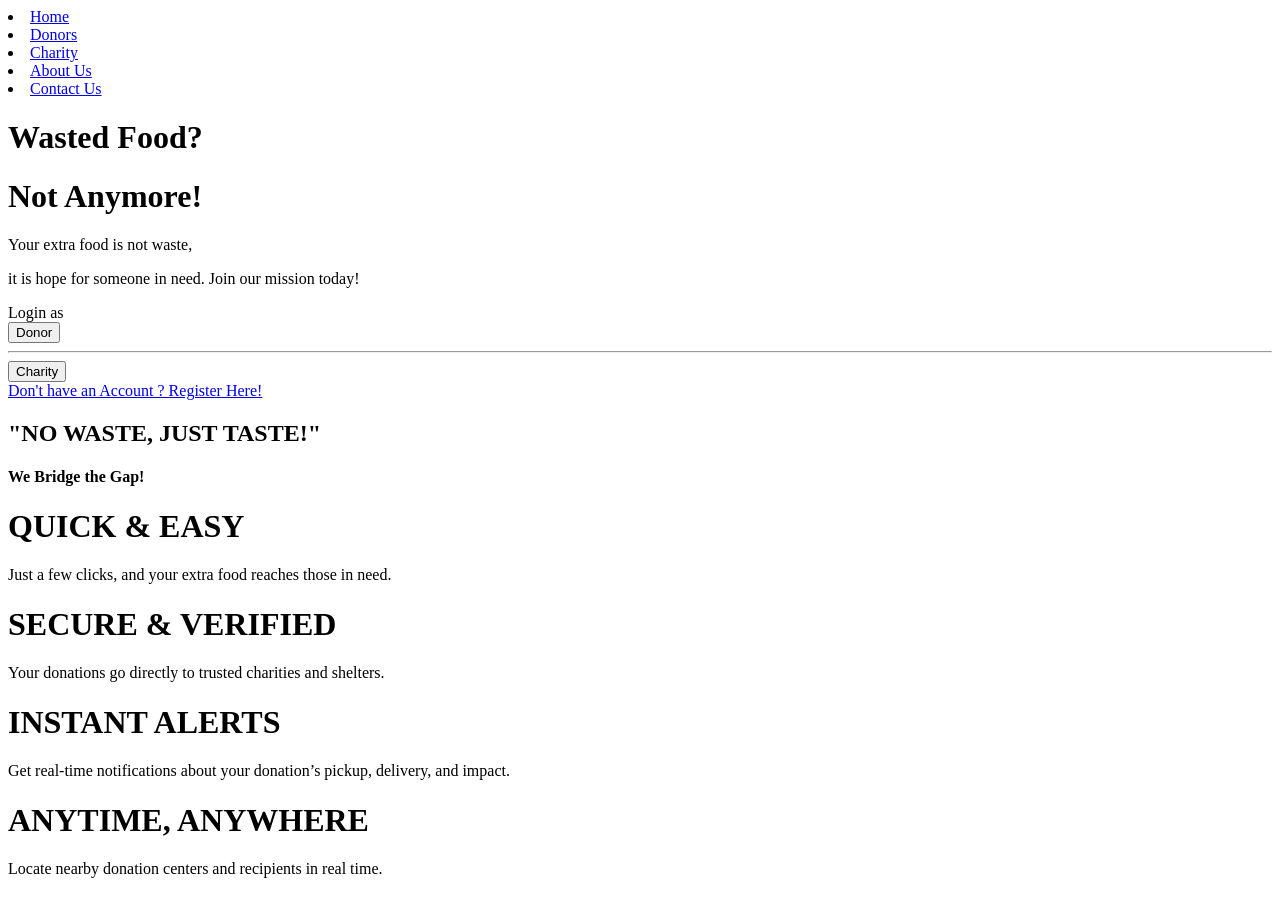
==== index.html @ 1079180d "Add files via upload" ====
<!doctype html>
<html lang="en">
  <head>
    <meta charset="UTF-8" />
    <link rel="icon" type="image/svg+xml" href="/vite.svg" />
    <link href="/src/style.css" rel="stylesheet">
    <meta name="viewport" content="width=device-width, initial-scale=1.0" />
    <style>
      @import url('https://fonts.googleapis.com/css2?family=Ubuntu&display=swap');
      @import url('https://fonts.googleapis.com/css2?family=Sigmar&display=swap');
      @import url('https://fonts.googleapis.com/css2?family=Bebas+Neue&display=swap');
      @import url('https://fonts.googleapis.com/css2?family=Yanone+Kaffeesatz:wght@200..700&display=swap');
      @import url('https://fonts.googleapis.com/css2?family=Poppins:ital,wght@0,100;0,200;0,300;0,400;0,500;0,600;0,700;0,800;0,900;1,100;1,200;1,300;1,400;1,500;1,600;1,700;1,800;1,900&display=swap');
    </style>
    
    <script type="module" src="/src/index.js"></script>

    <title>Vite App</title>
  </head>
  <body class="flex flex-col">
    <nav class="h-32 w-full p-6 bg-[#e7e0d2] flex items-center align-middle">
      <a href="index.html">
        <div class="h-32 w-36 bg-[url('/FoodLink_Final_Logo.png')] bg-cover bg-center"></div>
      </a>

      <a href="index.html">
        <div class="h-32 w-[350px] bg-[url('/Copy_of_FOODLINK(2).png')] bg-cover"></div>
      </a>
      
      <div id="navtabs_container" class="flex ml-[660px] align-middle gap-9 font-medium  text-[22px] list-none">
          <li class="h-10 border-b-4 border-transparent hover:border-[#f08223] px-4 delay-150 duration-200 ease-in-out hover:text-[#2f4858] font-[Ubuntu]"><a href="index.html">Home</a></li>
          <li class="h-10 border-b-4 border-transparent hover:border-[#f08223] px-4 delay-150 duration-200 ease-in-out hover:text-[#2f4858] font-[Ubuntu]"><a href="donors.html">Donors</a></li>
          <li class="h-10 border-b-4 border-transparent hover:border-[#f08223] px-4 delay-150 duration-200 ease-in-out hover:text-[#2f4858] font-[Ubuntu]"><a href="charity.html">Charity</a></li>
          <li class="h-10 border-b-4 border-transparent hover:border-[#f08223] px-4 delay-150 duration-200 ease-in-out hover:text-[#2f4858] font-[Ubuntu]"><a href="index.html">About Us</a></li>
          <li class="h-10 border-b-4 border-transparent hover:border-[#f08223] px-4 delay-150 duration-200 ease-in-out hover:text-[#2f4858] font-[Ubuntu]"><a href="index.html">Contact Us</a></li>
      </div>
    </nav>

    <div id="section1" class="relative flex h-[800px] w-full bg-[url('/NGO_Childs_img.jpg')] bg-cover bg-center" >
      <div id="black_cover" class="h-[800px] w-full absolute bg-black/60 inset-0 flex">

        <div id="leftdiv-section1" class="h-[800px] w-[50%] -mt-16">
          <h1 class="font-[Ubuntu] text-white text-8xl mt-44 ml-5 font-extrabold">Wasted Food?</h1>
          <h1 class="font-[Ubuntu] text-white text-7xl ml-5 font-extrabold">Not Anymore!</h1>
          <p class="font-[Ubuntu] text-4xl text-white ml-5 mt-12">Your extra food is not waste,</p>
          <p class="font-[Ubuntu] text-4xl text-white ml-5">it is hope for someone in need. Join our mission today!</p>
          <!-- <img src="/smile-logo.png" alt="" class="h-60 w-80 -mt-6"> -->
        </div>

        <div id="rightdiv-section1" class="h-[800px] w-[50%] mr-10 flex justify-end items-center">
          <div id="loginbox" class="h-[70%] w-[70%] flex flex-col rounded-4xl justify-center p-10 border-transparent border-2 hover:border-white">
            <div class="font-[Ubuntu] h-20 w-[80%] text-3xl font-bold text-white mb-12 -mt-10 ml-[60px] flex justify-center items-center">Login as</div>
              <div class="flex flex-col">
                <button class="loginbox-buttons h-24 w-[80%] bg-[#19aa59] mb-8 ml-16 text-2xl text-white font-[Ubuntu] rounded-2xl border-2 border-transparent hover:border-black cursor-pointer">Donor</button>
                <hr class=" text-white">
                <button class="loginbox-buttons h-24 w-[80%] bg-[#19aa59] ml-16 mt-8 text-2xl text-white font-[Ubuntu] rounded-2xl border-2 border-transparent hover:border-black cursor-pointer">Charity</button>
              </div>
              <div class="mt-8 h-12 flex justify-center items-center"><a href="#index.html" class="text-white text-xl font-[Ubuntu] hover:text-blue-200">Don't have an Account ? Register Here!</a></div>
          </div>
        </div>

      </div>
    </div>

    <div id="section2" class="h-[500px] w-full bg-amber-50 mb-24">
      <div class="h-20 w-full flex flex-col justify-center items-center">
        <h2 class="font-[Bebas Neue] text-black text-4xl font-extrabold mt-5">"NO WASTE, JUST TASTE!"</h2> 
        <h4 class="font-[Ubuntu] text-black text-2xl ">We Bridge the Gap!</h4>       
      </div>

      <div class="h-full w-full flex justify-center items-center">
        
        <div id="box1" class="feature-cards h-[90%] w-96 m-5 p-5 flex flex-col items-center bg-green-100 rounded-3xl border-2 border-transparent hover:border-black duration-200 delay-100 ease-in-out">
          <h1 class="font-[Bebas Neue] text-3xl text-black font-bold mb-4 hover:text-blue-500 duration-150 delay-100 cursor-pointer">QUICK & EASY</h1>
          <div class="h-64 w-full bg-[url('/quick-easy3.jpg')] bg-cover bg-top"></div>
          <p class="font-[Ubuntu] text-xl text-black p-4">Just a few clicks, and your extra food reaches those in need.</p>
        </div>
       
        <div id="box2" class="feature-cards h-[90%] w-96 m-5 p-5 flex flex-col items-center bg-green-100 rounded-3xl border-2 border-transparent hover:border-black duration-200 delay-100 ease-in-out">
          <h1 class="font-[Bebas Neue] text-3xl text-black font-bold mb-4 hover:text-blue-500 duration-150 delay-100 cursor-pointer">SECURE & VERIFIED</h1>
          <div class="h-64 w-full bg-[url('/verified3-removebg.png')] bg-cover bg-top"></div>
          <p class="font-[Ubuntu] text-xl text-black p-4">Your donations go directly to trusted charities and shelters.</p>
        </div>

        <div id="box3" class="feature-cards h-[90%] w-96 m-5 p-5 pb-2 flex flex-col items-center bg-green-100 rounded-3xl border-2 border-transparent hover:border-black duration-200 delay-100 ease-in-out">
          <h1 class="font-[Bebas Neue] text-3xl text-black font-bold mb-4 hover:text-blue-500 duration-150 delay-100 cursor-pointer">INSTANT ALERTS</h1>
          <div class="h-64 w-full bg-[url('/notification2-removebg.png')] bg-cover bg-center"></div>
          <p class="font-[Ubuntu] text-xl text-black p-4">Get real-time notifications about your donation’s pickup, delivery, and impact. </p>
        </div>

        <div id="box4" class="feature-cards h-[90%] w-96 m-5 p-5 flex flex-col items-center bg-green-100 rounded-3xl border-2 border-transparent hover:border-black duration-200 delay-100 ease-in-out">
          <h1 class="font-[Bebas Neue] text-3xl text-black font-bold mb-4 hover:text-blue-500 duration-150 delay-100 cursor-pointer">ANYTIME, ANYWHERE</h1>
          <div class="h-64 w-full bg-[url('/GPS.jpg')] bg-cover bg-center"></div>
          <p class="font-[Ubuntu] text-xl text-black p-4">Locate nearby donation centers and recipients in real time.</p>
        </div>

      </div>

    </div>

    <footer class="h-52 w-full bg-gray-800"></footer>
  </body>
</html>
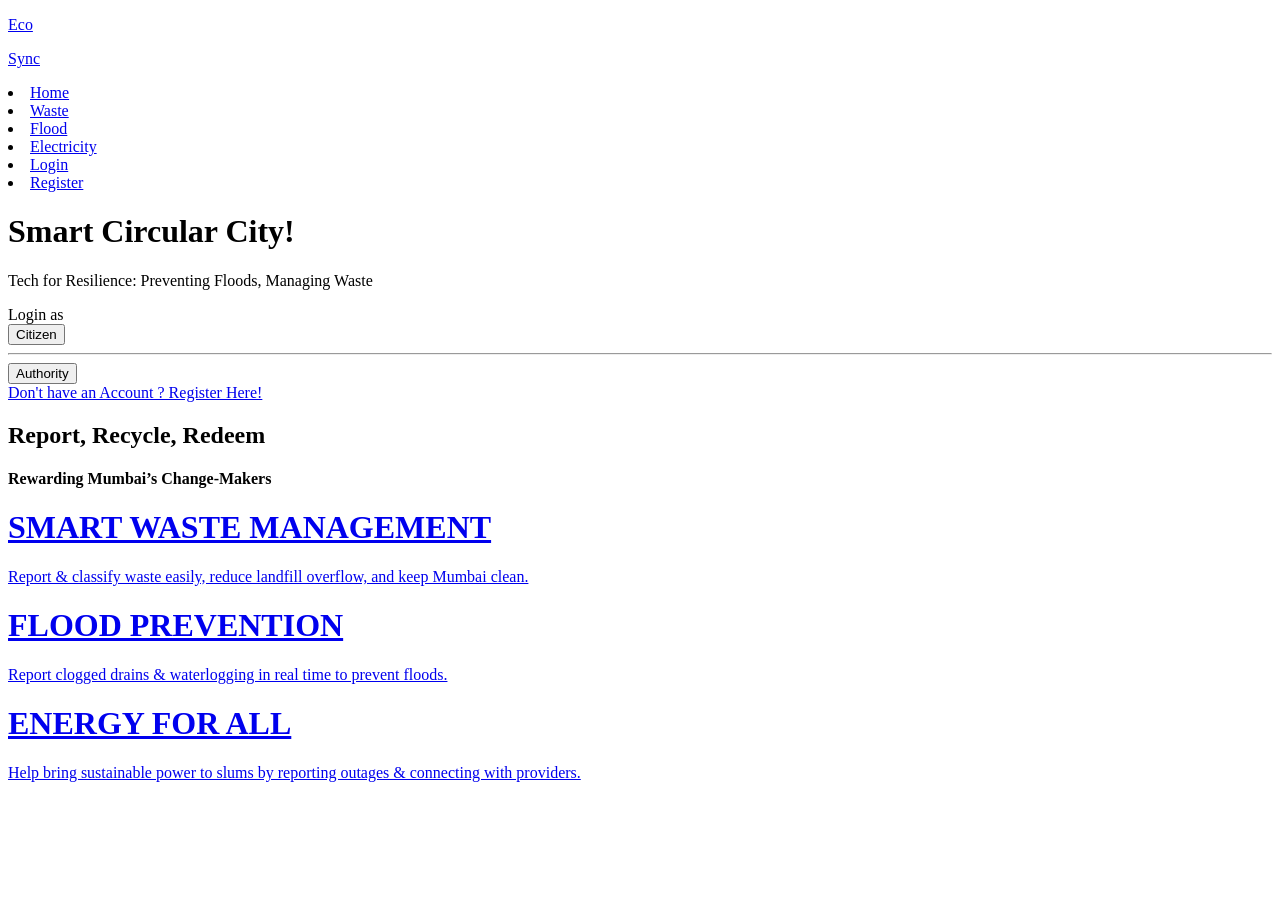
==== commit 05213b92: "Add files via upload" ====
--- a/index.html
+++ b/index.html
@@ -24,38 +24,41 @@
       </a>
 
       <a href="index.html">
-        <div class="h-32 w-[350px] bg-[url('/Copy_of_FOODLINK(2).png')] bg-cover"></div>
+        <div class="h-32 w-[350px] text-4xl flex ml-5 items-center text-orange-500 font-bold">
+          <p>Eco</p>
+          <p class="text-green-600">Sync</p>
+        </div>
       </a>
       
-      <div id="navtabs_container" class="flex ml-[660px] align-middle gap-9 font-medium  text-[22px] list-none">
-          <li class="h-10 border-b-4 border-transparent hover:border-[#f08223] px-4 delay-150 duration-200 ease-in-out hover:text-[#2f4858] font-[Ubuntu]"><a href="index.html">Home</a></li>
-          <li class="h-10 border-b-4 border-transparent hover:border-[#f08223] px-4 delay-150 duration-200 ease-in-out hover:text-[#2f4858] font-[Ubuntu]"><a href="donors.html">Donors</a></li>
-          <li class="h-10 border-b-4 border-transparent hover:border-[#f08223] px-4 delay-150 duration-200 ease-in-out hover:text-[#2f4858] font-[Ubuntu]"><a href="charity.html">Charity</a></li>
-          <li class="h-10 border-b-4 border-transparent hover:border-[#f08223] px-4 delay-150 duration-200 ease-in-out hover:text-[#2f4858] font-[Ubuntu]"><a href="index.html">About Us</a></li>
-          <li class="h-10 border-b-4 border-transparent hover:border-[#f08223] px-4 delay-150 duration-200 ease-in-out hover:text-[#2f4858] font-[Ubuntu]"><a href="index.html">Contact Us</a></li>
-      </div>
+      <div id="navtabs_container" class="flex ml-[600px] align-middle gap-7 font-medium  text-[22px] list-none">
+        <li class="h-10 border-b-4 border-transparent hover:border-[#f08223] px-4 delay-150 duration-200 ease-in-out hover:text-[#2f4858] font-[Ubuntu]"><a href="index.html">Home</a></li>
+        <li class="h-10 border-b-4 border-transparent hover:border-[#f08223] px-4 delay-150 duration-200 ease-in-out hover:text-[#2f4858] font-[Ubuntu]"><a href="waste.html">Waste</a></li>
+        <li class="h-10 border-b-4 border-transparent hover:border-[#f08223] px-4 delay-150 duration-200 ease-in-out hover:text-[#2f4858] font-[Ubuntu]"><a href="flood.html">Flood</a></li>
+        <li class="h-10 border-b-4 border-transparent hover:border-[#f08223] px-4 delay-150 duration-200 ease-in-out hover:text-[#2f4858] font-[Ubuntu]"><a href="electricity.html">Electricity</a></li>
+        <li class="h-10 border-b-4 border-transparent hover:border-[#f08223] px-4 delay-150 duration-200 ease-in-out hover:text-[#2f4858] font-[Ubuntu]"><a href="index.html">Login</a></li>
+        <li class="h-10 border-b-4 border-transparent hover:border-[#f08223] px-4 delay-150 duration-200 ease-in-out hover:text-[#2f4858] font-[Ubuntu]"><a href="index.html">Register</a></li>
+    </div>
     </nav>
 
-    <div id="section1" class="relative flex h-[800px] w-full bg-[url('/NGO_Childs_img.jpg')] bg-cover bg-center" >
+    <div id="section1" class="relative flex h-[800px] w-full bg-[url('/flood.jpg')] bg-cover bg-center" >
       <div id="black_cover" class="h-[800px] w-full absolute bg-black/60 inset-0 flex">
 
         <div id="leftdiv-section1" class="h-[800px] w-[50%] -mt-16">
-          <h1 class="font-[Ubuntu] text-white text-8xl mt-44 ml-5 font-extrabold">Wasted Food?</h1>
-          <h1 class="font-[Ubuntu] text-white text-7xl ml-5 font-extrabold">Not Anymore!</h1>
-          <p class="font-[Ubuntu] text-4xl text-white ml-5 mt-12">Your extra food is not waste,</p>
-          <p class="font-[Ubuntu] text-4xl text-white ml-5">it is hope for someone in need. Join our mission today!</p>
-          <!-- <img src="/smile-logo.png" alt="" class="h-60 w-80 -mt-6"> -->
+          <h1 class="font-[Ubuntu] text-white text-7xl mt-44 ml-5 font-extrabold">Smart Circular City!</h1>
+          <p class="font-[Ubuntu] text-4xl text-white ml-5 mt-12">Tech for Resilience: Preventing Floods, Managing Waste</p>
         </div>
 
         <div id="rightdiv-section1" class="h-[800px] w-[50%] mr-10 flex justify-end items-center">
           <div id="loginbox" class="h-[70%] w-[70%] flex flex-col rounded-4xl justify-center p-10 border-transparent border-2 hover:border-white">
             <div class="font-[Ubuntu] h-20 w-[80%] text-3xl font-bold text-white mb-12 -mt-10 ml-[60px] flex justify-center items-center">Login as</div>
               <div class="flex flex-col">
-                <button class="loginbox-buttons h-24 w-[80%] bg-[#19aa59] mb-8 ml-16 text-2xl text-white font-[Ubuntu] rounded-2xl border-2 border-transparent hover:border-black cursor-pointer">Donor</button>
-                <hr class=" text-white">
-                <button class="loginbox-buttons h-24 w-[80%] bg-[#19aa59] ml-16 mt-8 text-2xl text-white font-[Ubuntu] rounded-2xl border-2 border-transparent hover:border-black cursor-pointer">Charity</button>
-              </div>
-              <div class="mt-8 h-12 flex justify-center items-center"><a href="#index.html" class="text-white text-xl font-[Ubuntu] hover:text-blue-200">Don't have an Account ? Register Here!</a></div>
+                <form action="login.html">
+                  <button class="loginbox-buttons h-24 w-[80%] bg-[#19aa59] mb-8 ml-16 text-2xl text-white font-[Ubuntu] rounded-2xl border-2 border-transparent hover:border-black cursor-pointer">Citizen</button>
+                  <hr class=" text-white">
+                  <button class="loginbox-buttons h-24 w-[80%] bg-[#19aa59] ml-16 mt-8 text-2xl text-white font-[Ubuntu] rounded-2xl border-2 border-transparent hover:border-black cursor-pointer">Authority</button>
+                </form>
+                </div>
+              <div class="mt-8 h-12 flex justify-center items-center"><a href="register.html" class="text-white text-xl font-[Ubuntu] hover:text-blue-200">Don't have an Account ? Register Here!</a></div>
           </div>
         </div>
 
@@ -64,36 +67,30 @@
 
     <div id="section2" class="h-[500px] w-full bg-amber-50 mb-24">
       <div class="h-20 w-full flex flex-col justify-center items-center">
-        <h2 class="font-[Bebas Neue] text-black text-4xl font-extrabold mt-5">"NO WASTE, JUST TASTE!"</h2> 
-        <h4 class="font-[Ubuntu] text-black text-2xl ">We Bridge the Gap!</h4>       
+        <h2 class="font-[Bebas Neue] text-black text-4xl font-extrabold mt-5">Report, Recycle, Redeem</h2> 
+        <h4 class="font-[Ubuntu] text-black text-2xl ">Rewarding Mumbai’s Change-Makers</h4>       
       </div>
 
       <div class="h-full w-full flex justify-center items-center">
         
-        <div id="box1" class="feature-cards h-[90%] w-96 m-5 p-5 flex flex-col items-center bg-green-100 rounded-3xl border-2 border-transparent hover:border-black duration-200 delay-100 ease-in-out">
-          <h1 class="font-[Bebas Neue] text-3xl text-black font-bold mb-4 hover:text-blue-500 duration-150 delay-100 cursor-pointer">QUICK & EASY</h1>
-          <div class="h-64 w-full bg-[url('/quick-easy3.jpg')] bg-cover bg-top"></div>
-          <p class="font-[Ubuntu] text-xl text-black p-4">Just a few clicks, and your extra food reaches those in need.</p>
-        </div>
+        <a href="waste.html" class="h-[90%] w-[30%] p-0 m-0"><div id="waste" class="feature-cards m-5 p-5 flex flex-col items-center bg-green-100 rounded-3xl border-2 border-transparent hover:border-black duration-200 delay-100 ease-in-out">
+          <h1 class="font-[Bebas Neue] text-3xl text-black font-bold mb-4 hover:text-blue-500 duration-150 delay-100 cursor-pointer">SMART WASTE MANAGEMENT</h1>
+          <div class="h-64 w-full bg-[url('/waste.jpg')] bg-cover bg-top"></div>
+          <p class="font-[Ubuntu] text-xl text-black p-4">Report & classify waste easily, reduce landfill overflow, and keep Mumbai clean.</p>
+        </div></a>
+
+       <a href="flood.html" class="h-[90%] w-[30%] p-0 m-0"><div id="flood" class="feature-cards m-5 p-5 flex flex-col items-center bg-green-100 rounded-3xl border-2 border-transparent hover:border-black duration-200 delay-100 ease-in-out">
+          <h1 class="font-[Bebas Neue] text-3xl text-black font-bold mb-4 hover:text-blue-500 duration-150 delay-100 cursor-pointer">FLOOD PREVENTION</h1>
+          <div class="h-64 w-full bg-[url('/flood.jpg')] bg-cover bg-top"></div>
+          <p class="font-[Ubuntu] text-xl text-black p-4">Report clogged drains & waterlogging in real time to prevent floods.</p>
+        </div></a>
+
+        <a href="electricity.html" class="h-[90%] w-[30%] p-0 m-0"><div id="energy" class="feature-cards m-5 p-5 flex flex-col items-center bg-green-100 rounded-3xl border-2 border-transparent hover:border-black duration-200 delay-100 ease-in-out">
+          <h1 class="font-[Bebas Neue] text-3xl text-black font-bold mb-4 hover:text-blue-500 duration-150 delay-100 cursor-pointer">ENERGY FOR ALL</h1>
+          <div class="h-64 w-full bg-[url('/elec.jpg')] bg-cover bg-top"></div>
+          <p class="font-[Ubuntu] text-xl text-black p-4">Help bring sustainable power to slums by reporting outages & connecting with providers.</p>
+        </div></a>
        
-        <div id="box2" class="feature-cards h-[90%] w-96 m-5 p-5 flex flex-col items-center bg-green-100 rounded-3xl border-2 border-transparent hover:border-black duration-200 delay-100 ease-in-out">
-          <h1 class="font-[Bebas Neue] text-3xl text-black font-bold mb-4 hover:text-blue-500 duration-150 delay-100 cursor-pointer">SECURE & VERIFIED</h1>
-          <div class="h-64 w-full bg-[url('/verified3-removebg.png')] bg-cover bg-top"></div>
-          <p class="font-[Ubuntu] text-xl text-black p-4">Your donations go directly to trusted charities and shelters.</p>
-        </div>
-
-        <div id="box3" class="feature-cards h-[90%] w-96 m-5 p-5 pb-2 flex flex-col items-center bg-green-100 rounded-3xl border-2 border-transparent hover:border-black duration-200 delay-100 ease-in-out">
-          <h1 class="font-[Bebas Neue] text-3xl text-black font-bold mb-4 hover:text-blue-500 duration-150 delay-100 cursor-pointer">INSTANT ALERTS</h1>
-          <div class="h-64 w-full bg-[url('/notification2-removebg.png')] bg-cover bg-center"></div>
-          <p class="font-[Ubuntu] text-xl text-black p-4">Get real-time notifications about your donation’s pickup, delivery, and impact. </p>
-        </div>
-
-        <div id="box4" class="feature-cards h-[90%] w-96 m-5 p-5 flex flex-col items-center bg-green-100 rounded-3xl border-2 border-transparent hover:border-black duration-200 delay-100 ease-in-out">
-          <h1 class="font-[Bebas Neue] text-3xl text-black font-bold mb-4 hover:text-blue-500 duration-150 delay-100 cursor-pointer">ANYTIME, ANYWHERE</h1>
-          <div class="h-64 w-full bg-[url('/GPS.jpg')] bg-cover bg-center"></div>
-          <p class="font-[Ubuntu] text-xl text-black p-4">Locate nearby donation centers and recipients in real time.</p>
-        </div>
-
       </div>
 
     </div>
